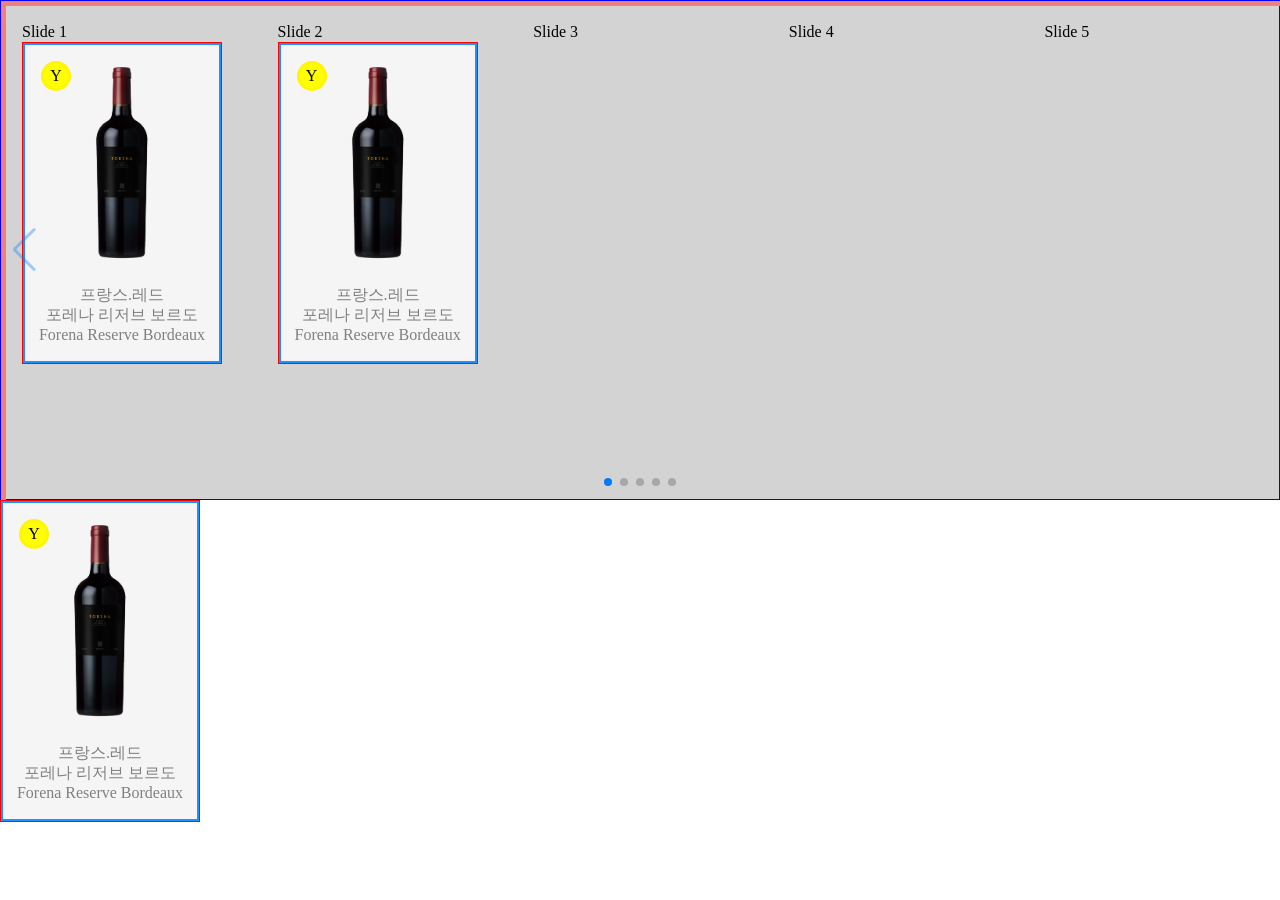
==== pd_list.html @ c7a18e6f "230209 수업 ver" ====
<!DOCTYPE html>
<html lang="en">
  <head>
    <meta charset="UTF-8" />
    <meta http-equiv="X-UA-Compatible" content="IE=edge" />
    <meta name="viewport" content="width=device-width, initial-scale=1.0" />
    <title>Document</title>
    <link rel="stylesheet" href="./my_reset.css" />
    <link
      rel="stylesheet"
      href="https://cdn.jsdelivr.net/npm/swiper@9/swiper-bundle.min.css"
    />
    <link rel="stylesheet" href="pd_list.css" />
  </head>
  <body>
    <div class="wrap">
      <section class="sec1">
        <div class="swiper slide1">
          <ul class="swiper-wrapper">
            <li class="swiper-slide slide01">
              Slide 1
              <div class="product">
                <div class="front">
                  <span class="level level_y">Y</span>
                  <img
                    src="./images/purple_product01.png"
                    alt="포레나 리저브 보르도"
                  />
                  <div class="pd_detail">
                    <span class="pd_info1">프랑스.레드</span>
                    <span class="pd_info2">포레나 리저브 보르도</span>
                    <span class="pd_info3">Forena Reserve Bordeaux</span>
                  </div>
                </div>
                <div class="back">
                  <div class="star_rating">
                    <span><img src="./images/star.png" alt="star" /></span>
                    <span>4.1</span>
                  </div>
                  <div class="star_detail">
                    <p class="text text01">
                      <span>항목항목</span><span>상세내용</span>
                    </p>
                    <p class="text text02">
                      <span>항목명</span><span>상세내용</span>
                    </p>
                    <p class="text text03">
                      <span>항목명항</span><span>상세내용</span>
                    </p>
                    <p class="text text04">
                      <span>항목명</span><span>상세내용</span>
                    </p>
                    <p class="text text05">
                      <span>항목명목</span><span>상세내용</span>
                    </p>
                    <p class="graph text06">
                      <span>항목명</span><span class="p80">그래프</span>
                    </p>
                    <p class="graph text07">
                      <span>항목명</span><span class="p30">그래프</span>
                    </p>
                    <p class="graph text08">
                      <span>항목명</span><span class="p50">그래프</span>
                    </p>
                    <p class="graph text09">
                      <span>항목명</span><span class="p20">그래프</span>
                    </p>
                  </div>
                </div>
              </div>
            </li>
            <li class="swiper-slide slide02">
              Slide 2
              <div class="product">
                <div class="front">
                  <span class="level level_y">Y</span>
                  <img
                    src="./images/purple_product01.png"
                    alt="포레나 리저브 보르도"
                  />
                  <div class="pd_detail">
                    <span class="pd_info1">프랑스.레드</span>
                    <span class="pd_info2">포레나 리저브 보르도</span>
                    <span class="pd_info3">Forena Reserve Bordeaux</span>
                  </div>
                </div>
                <div class="back">
                  <div class="star_rating">
                    <span><img src="./images/star.png" alt="star" /></span>
                    <span>4.1</span>
                  </div>
                  <div class="star_detail">
                    <p class="text text01">
                      <span>항목항목</span><span>상세내용</span>
                    </p>
                    <p class="text text02">
                      <span>항목명</span><span>상세내용</span>
                    </p>
                    <p class="text text03">
                      <span>항목명항</span><span>상세내용</span>
                    </p>
                    <p class="text text04">
                      <span>항목명</span><span>상세내용</span>
                    </p>
                    <p class="text text05">
                      <span>항목명목</span><span>상세내용</span>
                    </p>
                    <p class="graph text06">
                      <span>항목명</span><span class="p80">그래프</span>
                    </p>
                    <p class="graph text07">
                      <span>항목명</span><span class="p30">그래프</span>
                    </p>
                    <p class="graph text08">
                      <span>항목명</span><span class="p50">그래프</span>
                    </p>
                    <p class="graph text09">
                      <span>항목명</span><span class="p20">그래프</span>
                    </p>
                  </div>
                </div>
              </div>
            </li>
            <li class="swiper-slide slide03">Slide 3</li>
            <li class="swiper-slide">Slide 4</li>
            <li class="swiper-slide">Slide 5</li>
            <li class="swiper-slide">Slide 6</li>
            <li class="swiper-slide">Slide 7</li>
            <li class="swiper-slide">Slide 8</li>
            <li class="swiper-slide">Slide 9</li>
          </ul>
          <div class="swiper-button-next next1"></div>
          <div class="swiper-button-prev prev1"></div>
          <div class="swiper-pagination pg1"></div>
        </div>
      </section>
    </div>
    <div class="product">
      <div class="front">
        <span class="level level_y">Y</span>
        <img src="./images/purple_product01.png" alt="포레나 리저브 보르도" />
        <div class="pd_detail">
          <span class="pd_info1">프랑스.레드</span>
          <span class="pd_info2">포레나 리저브 보르도</span>
          <span class="pd_info3">Forena Reserve Bordeaux</span>
        </div>
      </div>
      <div class="back">
        <div class="star_rating">
          <span><img src="./images/star.png" alt="star" /></span>
          <span>4.1</span>
        </div>
        <div class="star_detail">
          <p class="text text01"><span>항목항목</span><span>상세내용</span></p>
          <p class="text text02"><span>항목명</span><span>상세내용</span></p>
          <p class="text text03"><span>항목명항</span><span>상세내용</span></p>
          <p class="text text04"><span>항목명</span><span>상세내용</span></p>
          <p class="text text05"><span>항목명목</span><span>상세내용</span></p>
          <p class="graph text06">
            <span>항목명</span><span class="p80">그래프</span>
          </p>
          <p class="graph text07">
            <span>항목명</span><span class="p30">그래프</span>
          </p>
          <p class="graph text08">
            <span>항목명</span><span class="p50">그래프</span>
          </p>
          <p class="graph text09">
            <span>항목명</span><span class="p20">그래프</span>
          </p>
        </div>
      </div>
    </div>
    <script src="https://cdn.jsdelivr.net/npm/swiper@9/swiper-bundle.min.js"></script>

    <!-- Initialize Swiper -->
    <script>
      let swiper = new Swiper(".slide1", {
        slidesPerView: 5,
        spaceBetween: 0,
        navigation: {
          nextEl: ".next1",
          prevEl: ".prev1",
        },
        pagination: {
          el: ".swiper-pagination",
        },
      });
    </script>
  </body>
</html>
---- pd_list.css ----
@charset 'utf-8';

:root {
}
.sec1 {
  background-color: lightgray;
  overflow: hidden;
}
.slide1 {
  border: 1px solid blue;
  max-width: 1400px;
  height: 500px;
  overflow: visible;
}
.swiper-wrapper {
  border: 5px solid lightcoral;
}
.slide1 .swiper-slide {
  /* border: 10px solid lightgreen; */
  padding: 16px;
}
.next1 {
  right: -50px;
}
.prev1 {
  right: -50px;
}
/* .slide01 {
  background-color: lightcoral;
}
.slide02 {
  background-color: lightgreen;
}
.slide03 {
  background-color: purple;
} */

/*  */
.product {
  width: 200px;
  border: 1px solid red;
  position: relative;
  overflow: hidden;
}
.product > div {
  border: 2px solid dodgerblue;
}

.front {
  /* padding: 1rem; */
  position: relative;
  background-color: #f5f5f5;
}
.front .level {
  position: absolute;
  top: 1rem;
  left: 1rem;
  width: 30px;
  height: 30px;
  border-radius: 50%;
  padding: 0.25rem;
  display: flex;
  justify-content: center;
  align-items: center;
  z-index: 10;
}
.level_y {
  background-color: yellow;
  border: 3px solid rgba(255, 238, 0, 0.5);
}
.level_r {
  background-color: red;
  border: 3px solid rgba(255, 0, 0, 0.5);
}
.front img {
  width: 100%;
}
.front .pd_detail {
  padding-bottom: 1rem;
  position: relative;
  z-index: 10;
  color: gray;
}
.front .pd_detail span {
  display: block;
  text-align: center;
}

.back {
  position: absolute;
  background-color: rgba(0, 0, 0, 0.9);
  top: 0%;
  left: 100%;
  width: 100%;
  height: 100%;
  opacity: 0.8;
  transition: 0.5s;
  color: white;
  font-size: 0.75rem;
  display: flex;
  flex-direction: column;
  align-items: center;
  padding: 1.25rem 0;
}
.product:hover .back {
  top: 0;
  left: 0;
  opacity: 1;
}

.star_detail {
  padding-top: 3rem;
  width: 80%;
}
.star_detail > p > span:first-of-type {
  font-weight: bold;
  color: yellow;
  display: inline-block;
  width: 35%;
}
.star_detail > p > span:last-of-type {
  width: 65%;
  display: inline-block;
}
.graph {
  display: flex;
  align-items: center;
}
.graph span:last-of-type {
  background-color: gainsboro;
  border-radius: 20px;
  height: 8px;
  position: relative;
  overflow: hidden;
}
.graph span:last-of-type::before {
  content: "";
  position: absolute;
  height: 100%;
  background-color: yellow;
  border-radius: 20px;
}
.p80::before {
  width: 80%;
}
.p50::before {
  width: 50%;
}
.p30::before {
  width: 30%;
}
.p20::before {
  width: 20%;
}
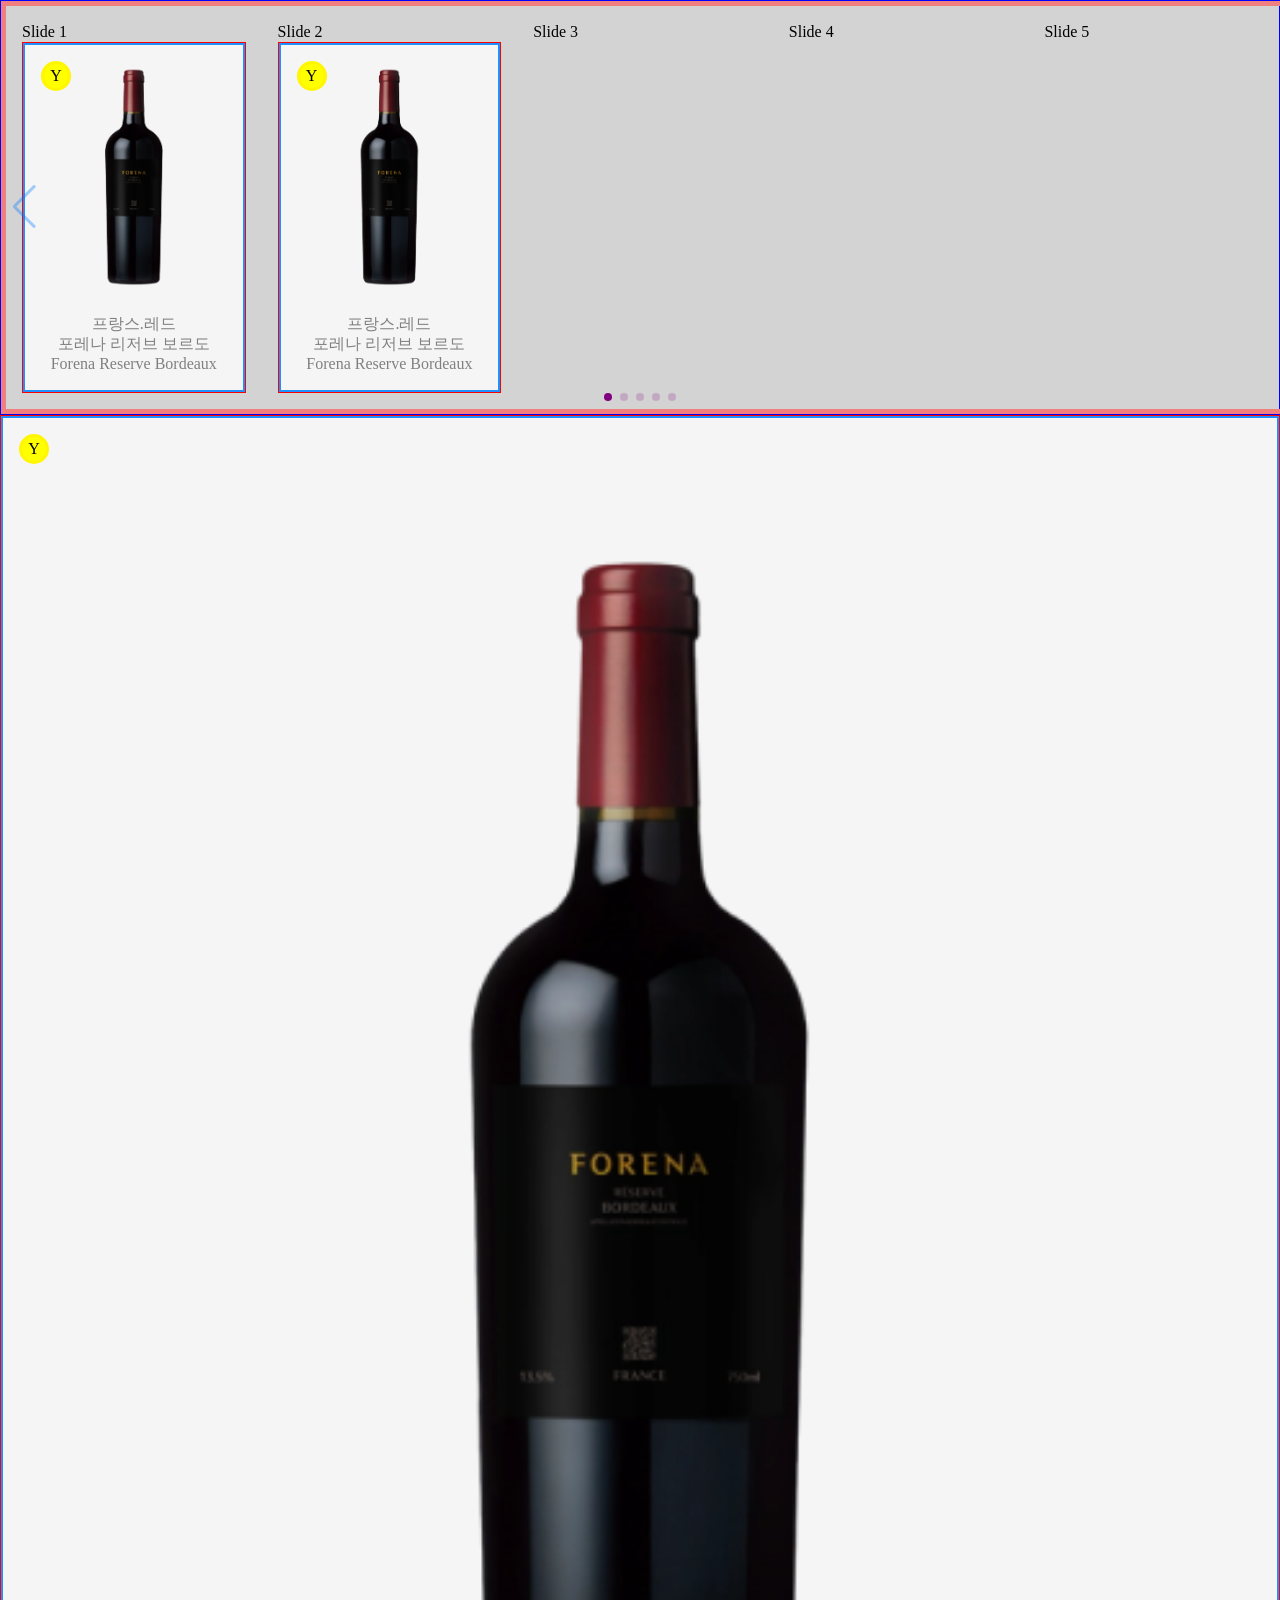
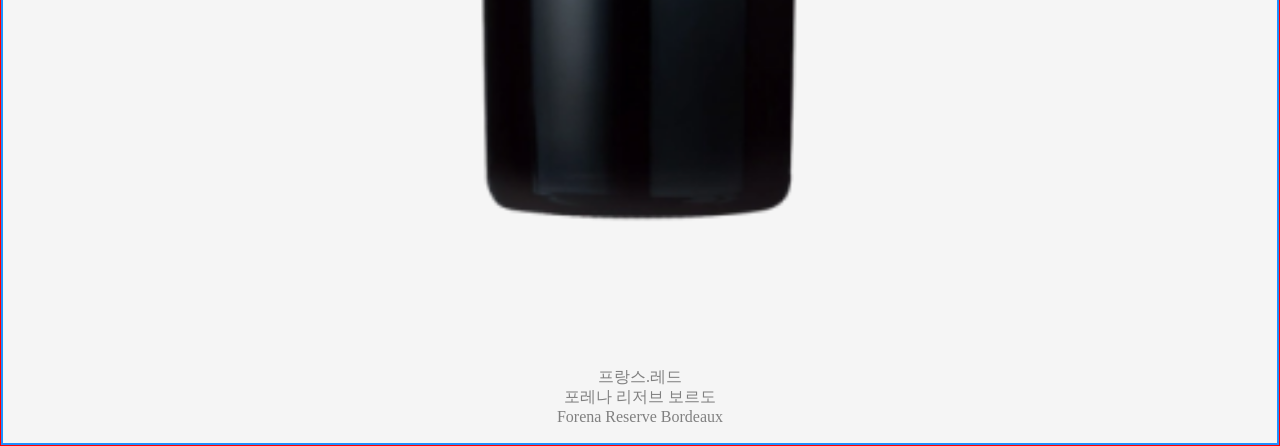
==== commit 5d6a81bd: "230209 수업 ver1.1" ====
--- a/pd_list.html
+++ b/pd_list.html
@@ -183,7 +183,7 @@
           prevEl: ".prev1",
         },
         pagination: {
-          el: ".swiper-pagination",
+          el: ".pg1",
         },
       });
     </script>
--- a/pd_list.css
+++ b/pd_list.css
@@ -9,7 +9,7 @@
 .slide1 {
   border: 1px solid blue;
   max-width: 1400px;
-  height: 500px;
+  /* height: 500px; */
   overflow: visible;
 }
 .swiper-wrapper {
@@ -25,6 +25,9 @@
 .prev1 {
   right: -50px;
 }
+.pg1 .swiper-pagination-bullet {
+  background-color: purple;
+}
 /* .slide01 {
   background-color: lightcoral;
 }
@@ -37,7 +40,7 @@
 
 /*  */
 .product {
-  width: 200px;
+  /* width: 200px; */
   border: 1px solid red;
   position: relative;
   overflow: hidden;
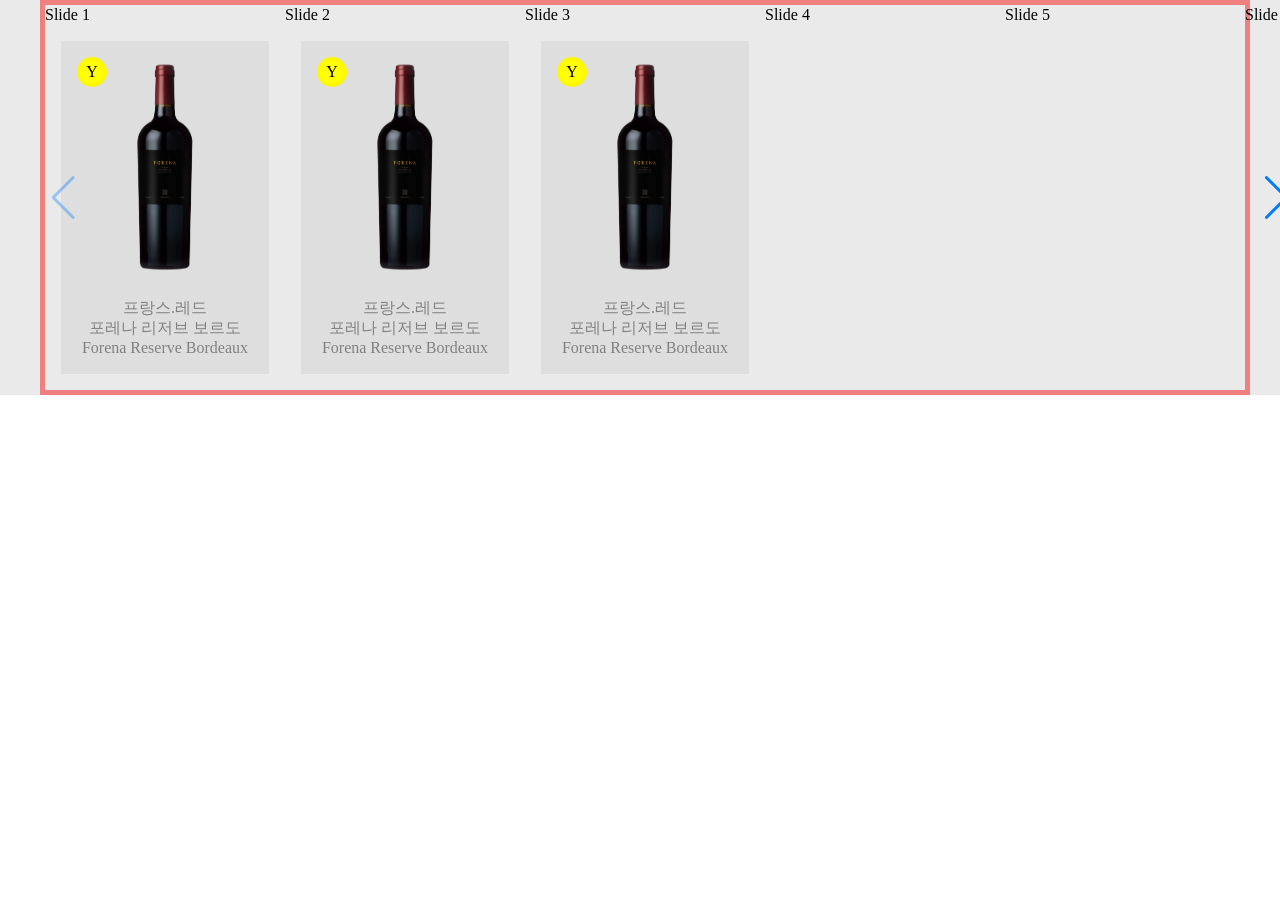
==== commit 33195815: "230209 수업 내용" ====
--- a/pd_list.html
+++ b/pd_list.html
@@ -121,7 +121,58 @@
                 </div>
               </div>
             </li>
-            <li class="swiper-slide slide03">Slide 3</li>
+            <li class="swiper-slide slide03">
+              Slide 3
+              <div class="product">
+                <div class="front">
+                  <span class="level level_y">Y</span>
+                  <img
+                    src="./images/purple_product01.png"
+                    alt="포레나 리저브 보르도"
+                  />
+                  <div class="pd_detail">
+                    <span class="pd_info1">프랑스.레드</span>
+                    <span class="pd_info2">포레나 리저브 보르도</span>
+                    <span class="pd_info3">Forena Reserve Bordeaux</span>
+                  </div>
+                </div>
+                <div class="back">
+                  <div class="star_rating">
+                    <span><img src="./images/star.png" alt="star" /></span>
+                    <span>4.1</span>
+                  </div>
+                  <div class="star_detail">
+                    <p class="text text01">
+                      <span>항목항목</span><span>상세내용</span>
+                    </p>
+                    <p class="text text02">
+                      <span>항목명</span><span>상세내용</span>
+                    </p>
+                    <p class="text text03">
+                      <span>항목명항</span><span>상세내용</span>
+                    </p>
+                    <p class="text text04">
+                      <span>항목명</span><span>상세내용</span>
+                    </p>
+                    <p class="text text05">
+                      <span>항목명목</span><span>상세내용</span>
+                    </p>
+                    <p class="graph text06">
+                      <span>항목명</span><span class="p80">그래프</span>
+                    </p>
+                    <p class="graph text07">
+                      <span>항목명</span><span class="p30">그래프</span>
+                    </p>
+                    <p class="graph text08">
+                      <span>항목명</span><span class="p50">그래프</span>
+                    </p>
+                    <p class="graph text09">
+                      <span>항목명</span><span class="p20">그래프</span>
+                    </p>
+                  </div>
+                </div>
+              </div>
+            </li>
             <li class="swiper-slide">Slide 4</li>
             <li class="swiper-slide">Slide 5</li>
             <li class="swiper-slide">Slide 6</li>
@@ -135,42 +186,7 @@
         </div>
       </section>
     </div>
-    <div class="product">
-      <div class="front">
-        <span class="level level_y">Y</span>
-        <img src="./images/purple_product01.png" alt="포레나 리저브 보르도" />
-        <div class="pd_detail">
-          <span class="pd_info1">프랑스.레드</span>
-          <span class="pd_info2">포레나 리저브 보르도</span>
-          <span class="pd_info3">Forena Reserve Bordeaux</span>
-        </div>
-      </div>
-      <div class="back">
-        <div class="star_rating">
-          <span><img src="./images/star.png" alt="star" /></span>
-          <span>4.1</span>
-        </div>
-        <div class="star_detail">
-          <p class="text text01"><span>항목항목</span><span>상세내용</span></p>
-          <p class="text text02"><span>항목명</span><span>상세내용</span></p>
-          <p class="text text03"><span>항목명항</span><span>상세내용</span></p>
-          <p class="text text04"><span>항목명</span><span>상세내용</span></p>
-          <p class="text text05"><span>항목명목</span><span>상세내용</span></p>
-          <p class="graph text06">
-            <span>항목명</span><span class="p80">그래프</span>
-          </p>
-          <p class="graph text07">
-            <span>항목명</span><span class="p30">그래프</span>
-          </p>
-          <p class="graph text08">
-            <span>항목명</span><span class="p50">그래프</span>
-          </p>
-          <p class="graph text09">
-            <span>항목명</span><span class="p20">그래프</span>
-          </p>
-        </div>
-      </div>
-    </div>
+
     <script src="https://cdn.jsdelivr.net/npm/swiper@9/swiper-bundle.min.js"></script>
 
     <!-- Initialize Swiper -->
--- a/pd_list.css
+++ b/pd_list.css
@@ -2,13 +2,16 @@
 
 :root {
 }
-.sec1 {
-  background-color: lightgray;
+.wrap {
   overflow: hidden;
 }
+.sec1 {
+  background-color: #eaeaea;
+  /* overflow: hidden; */
+}
 .slide1 {
-  border: 1px solid blue;
-  max-width: 1400px;
+  /* border: 1px solid blue; */
+  max-width: 1200px;
   /* height: 500px; */
   overflow: visible;
 }
@@ -17,13 +20,17 @@
 }
 .slide1 .swiper-slide {
   /* border: 10px solid lightgreen; */
-  padding: 16px;
+  /* padding: 16px; */
 }
 .next1 {
   right: -50px;
 }
 .prev1 {
   right: -50px;
+}
+.pg1 {
+  bottom: -50px !important;
+  top: auto;
 }
 .pg1 .swiper-pagination-bullet {
   background-color: purple;
@@ -41,18 +48,20 @@
 /*  */
 .product {
   /* width: 200px; */
-  border: 1px solid red;
+  /* border: 1px solid red; */
   position: relative;
   overflow: hidden;
+  margin: 1rem;
 }
 .product > div {
-  border: 2px solid dodgerblue;
+  /* border: 2px solid dodgerblue; */
 }
 
 .front {
   /* padding: 1rem; */
   position: relative;
-  background-color: #f5f5f5;
+  /* background-color: #f5f5f5; */
+  background-color: rgba(0, 0, 0, 0.05);
 }
 .front .level {
   position: absolute;
@@ -112,7 +121,7 @@
 }
 
 .star_detail {
-  padding-top: 3rem;
+  padding-top: 1rem;
   width: 80%;
 }
 .star_detail > p > span:first-of-type {
